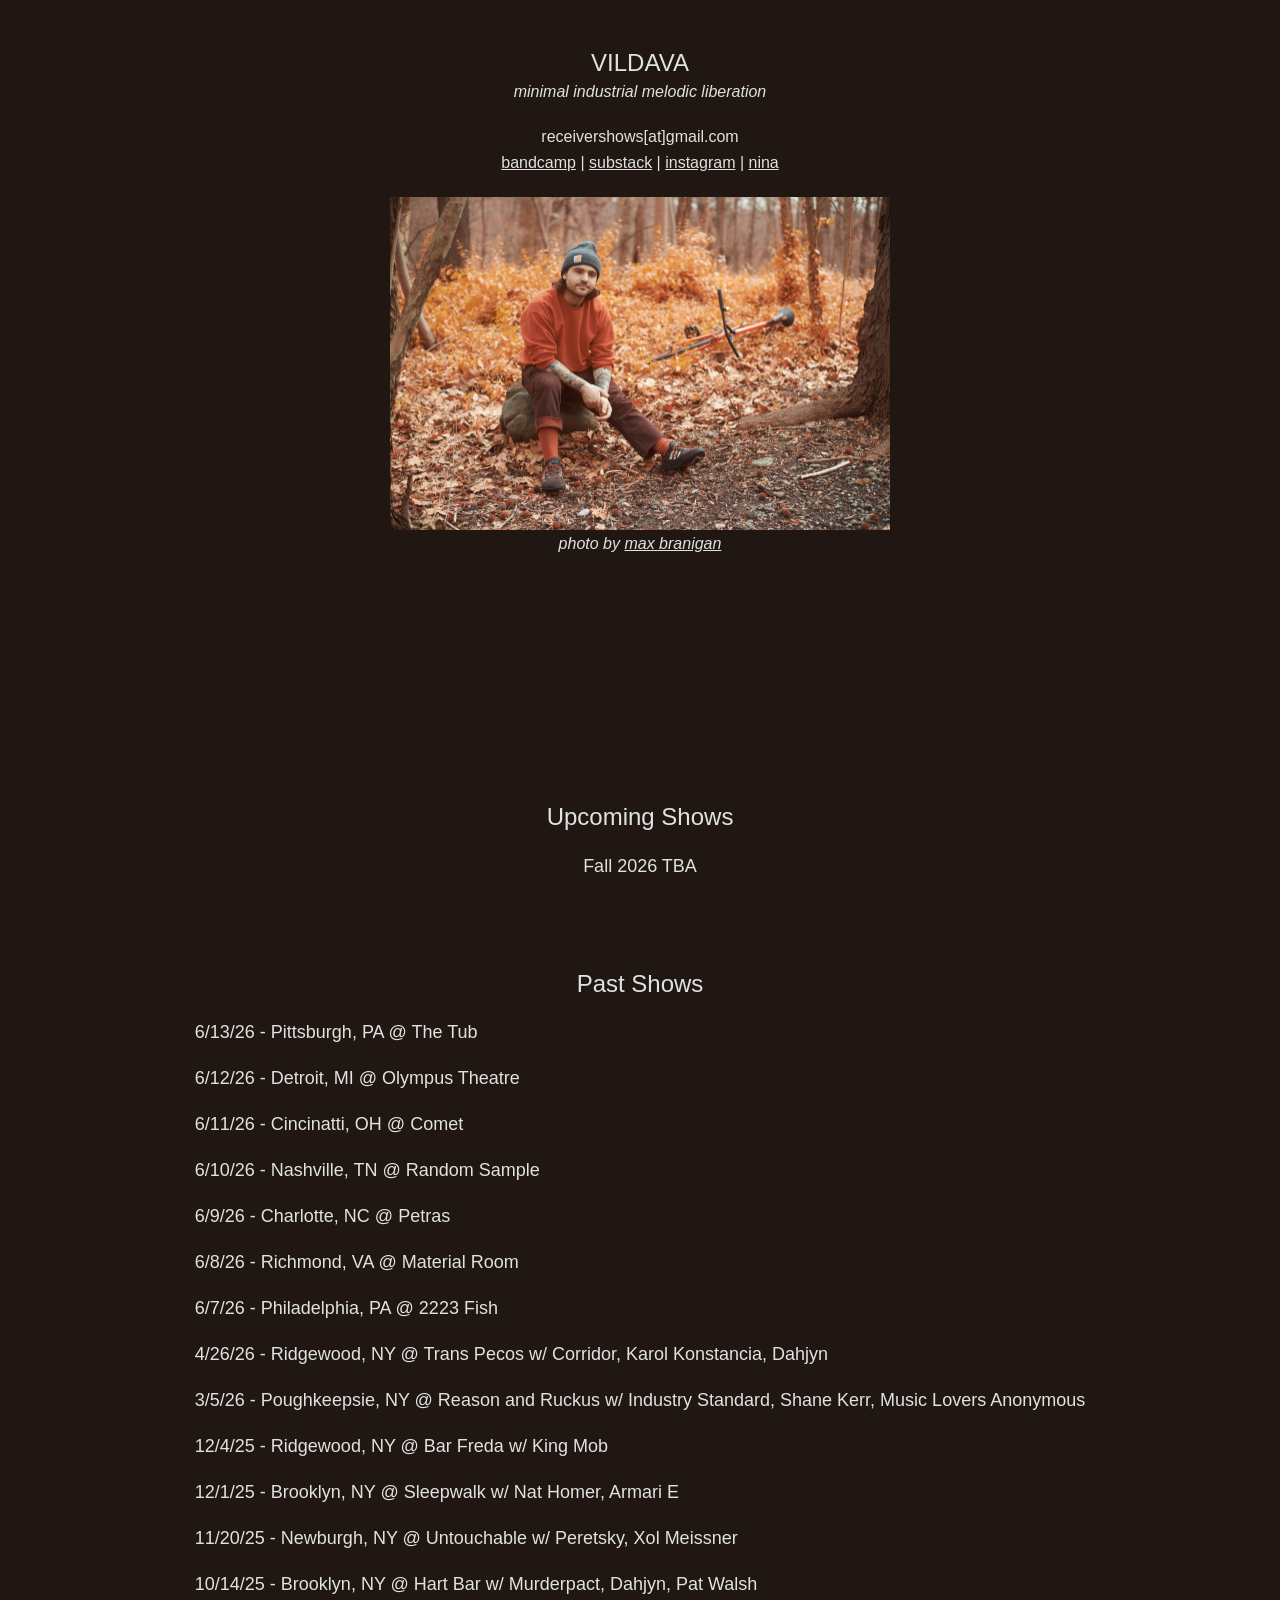
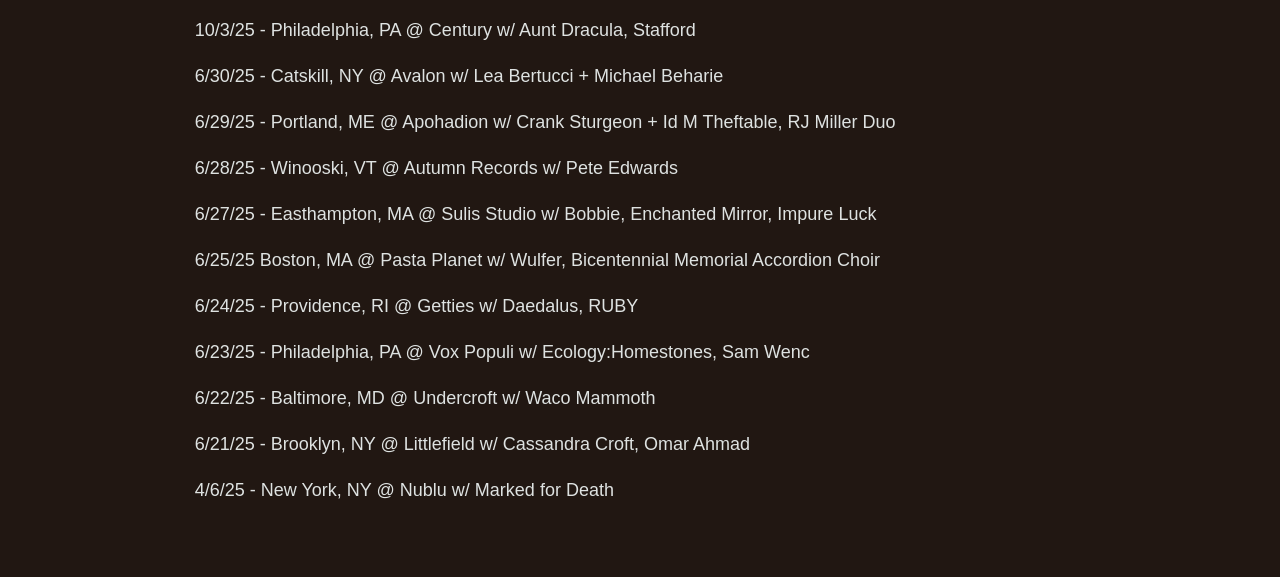
==== index.html @ 1440c385 "Update index.html" ====
<!DOCTYPE html>
<html lang="en">

<head>
    <meta charset="UTF-8">
    <meta name="viewport" content="width=device-width, initial-scale=1.0">
    <title>Vildava</title>
    <link rel="stylesheet" href="styles.css">
</head>

<body>

    <main>
        <h1>VILDAVA</h1>
        <em>minimal industrial melodic liberation</em>
        <span>receivershows[at]gmail.com</span>
        <nav>
            <a target="_blank" href="https://vildava.bandcamp.com/">bandcamp</a> |  <a target="_blank" href="https://dwlawrence.substack.com/">substack</a> |  <a target="_blank" href="http://instagram.com/vildava_">instagram</a> | <a target="_blank" href="https://www.ninaprotocol.com/profiles/vildava">nina</a>
        </nav>
        <img id="banner-img" src="./DSC_4099.jpg" alt="a denny on a bike" />
        <em>photo by <a target="_blank" href="https://www.maxbranigan.com/">max branigan</a></em>


        <iframe style="border: 0; width: 70%; height: 120px;"
            src="https://bandcamp.com/EmbeddedPlayer/track=3223987806/size=large/bgcol=333333/linkcol=ffffff/tracklist=false/artwork=small/transparent=true/"
            seamless><a href="https://vildava.bandcamp.com/track/13-shots">13 Shots by Vildava</a></iframe>


        <div id="tour-dates">
            <h1>Upcoming Shows</h1>
            <ul>
            <li>Fall 2026 TBA</li>
            </ul>

        </div>

      
        
        <div id="past-tour-dates">
            <h1>Past Shows</h1>
            <ul>
            <li>6/13/26 - Pittsburgh, PA @ The Tub</li>
            <li>6/12/26 - Detroit, MI @ Olympus Theatre</li>
            <li>6/11/26 - Cincinatti, OH @ Comet</li>
            <li>6/10/26 - Nashville, TN @ Random Sample</li>
            <li>6/9/26 - Charlotte, NC @ Petras</li>
            <li>6/8/26 - Richmond, VA @ Material Room</li>
            <li>6/7/26 - Philadelphia, PA @ 2223 Fish</li>
            <li>4/26/26 - Ridgewood, NY @ Trans Pecos w/ Corridor, Karol Konstancia, Dahjyn</li>
            <li>3/5/26 - Poughkeepsie, NY @ Reason and Ruckus w/ Industry Standard, Shane Kerr, Music Lovers Anonymous</li>
            <li>12/4/25 - Ridgewood, NY @ Bar Freda w/ King Mob</li>
            <li>12/1/25 - Brooklyn, NY @ Sleepwalk w/ Nat Homer, Armari E</li>
            <li>11/20/25 - Newburgh, NY @ Untouchable w/ Peretsky, Xol Meissner</li>
            <li>10/14/25 - Brooklyn, NY @ Hart Bar w/ Murderpact, Dahjyn, Pat Walsh</li>
            <li>10/3/25 - Philadelphia, PA @ Century w/ Aunt Dracula, Stafford</li>
            <li>6/30/25 - Catskill, NY @ Avalon w/ Lea Bertucci + Michael Beharie</li>
            <li>6/29/25 - Portland, ME @ Apohadion w/ Crank Sturgeon + Id M Theftable, RJ Miller Duo</li>
            <li>6/28/25 - Winooski, VT @ Autumn Records w/ Pete Edwards</li>
            <li>6/27/25 - Easthampton, MA @ Sulis Studio w/ Bobbie, Enchanted Mirror, Impure Luck</li>
            <li>6/25/25 Boston, MA @ Pasta Planet w/ Wulfer, Bicentennial Memorial Accordion Choir</li>
            <li>6/24/25 - Providence, RI @ Getties w/ Daedalus, RUBY</li>
            <li>6/23/25 - Philadelphia, PA @ Vox Populi w/ Ecology:Homestones, Sam Wenc</li>
            <li>6/22/25 - Baltimore, MD @ Undercroft w/ Waco Mammoth</li>
            <li>6/21/25 - Brooklyn, NY @ Littlefield w/ Cassandra Croft, Omar Ahmad</li>
            <li>4/6/25 - New York, NY @ Nublu w/ Marked for Death</li>
            </ul>

        </div>
        
     

    </main>

</body>

</html>
---- styles.css ----
:root{
    --red: #a14f3a;
    --white: #dee2e1;
    --black:#211712;
    --font-body: 18px;
    --font-large: 24px;
    --font-small: 16px;
    --space: 25px;
    --font-family: Arial, sans-serif;
}

main{
    max-width: 900px;
    padding: var(--space);
    margin:0 auto;
    text-align: center;
}

h1{
    font-weight: normal;
    font-size: var(--font-large);
    margin-bottom: calc(var(--space)/4);
}
h1 + em{
    font-size: var(--font-small);
    display: block;
    margin-bottom: var(--space);
}
h1 + em + span{
    font-size: var(--font-small);
    margin-bottom:0;
}
nav{
    font-size: var(--font-small);
    margin-top: calc(var(--space)/4);
    margin-bottom: var(--space);
}
a, a:link, a:visited{
    color: var(--white);
}
body{
    background-color: var(--black);
    color: var(--white);
    font-size: var(--font-body);
    font-family: var(--font-family);
}

#banner-img{
    width: 500px;
     margin: 0 auto;
     display: block;
     max-width: 100%;
     margin-bottom: 5px;

}
#banner-img + em{
    display: block;
    font-size: var(--font-small);
    position: relative;
    margin-bottom: var(--space);
}
#banner-img + em {
    display: block;
    margin-bottom: calc(var(--space) * 2);
    font-size: var(--font-small);
    position: relative;
}
iframe{
    margin: 0 auto;
    text-align: center;
    margin-bottom: var(--space);
}
#tour-dates, #past-tour-dates{
    margin-top: calc(var(--space) * 2);
}
#tour-dates ul, #past-tour-dates ul{
    text-align: left;
    display: inline-block;
    list-style-type: none;
    padding-left: 0;
}
#tour-dates ul li, #past-tour-dates ul li{
    padding-bottom: var(--space);
}

body.death-content p{
    text-align: left;
}
body.death-content img{
    width: 500px;
    max-width: 100%;
}
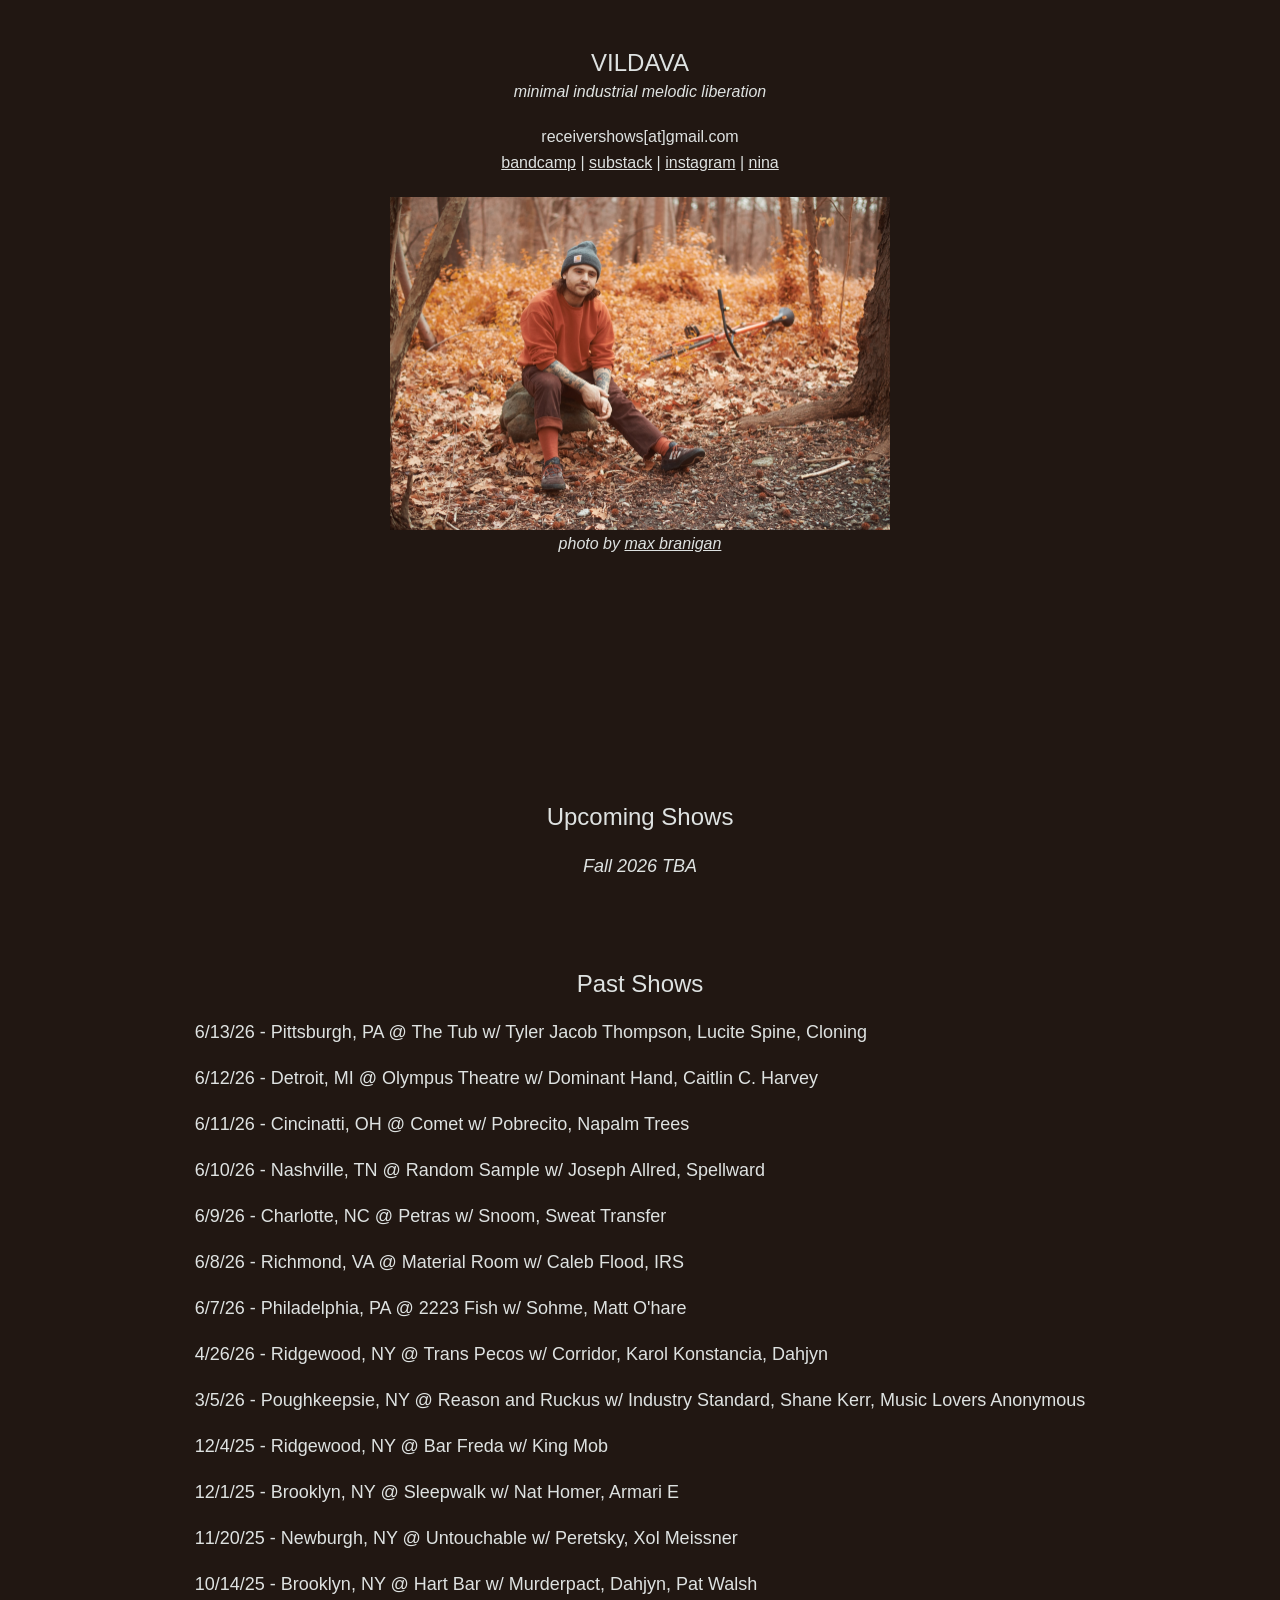
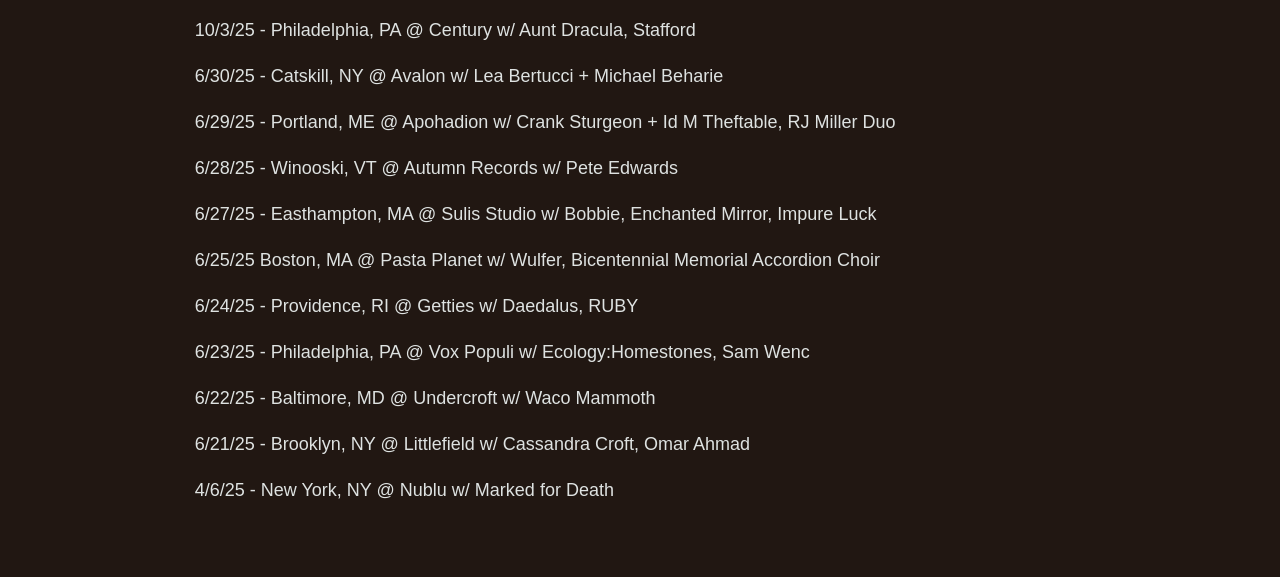
==== commit 2ea6d68b: "Update index.html" ====
--- a/index.html
+++ b/index.html
@@ -29,7 +29,7 @@
         <div id="tour-dates">
             <h1>Upcoming Shows</h1>
             <ul>
-            <li>Fall 2026 TBA</li>
+            <li><i>Fall 2026 TBA</i></li>
             </ul>
 
         </div>
@@ -39,13 +39,13 @@
         <div id="past-tour-dates">
             <h1>Past Shows</h1>
             <ul>
-            <li>6/13/26 - Pittsburgh, PA @ The Tub</li>
-            <li>6/12/26 - Detroit, MI @ Olympus Theatre</li>
-            <li>6/11/26 - Cincinatti, OH @ Comet</li>
-            <li>6/10/26 - Nashville, TN @ Random Sample</li>
-            <li>6/9/26 - Charlotte, NC @ Petras</li>
-            <li>6/8/26 - Richmond, VA @ Material Room</li>
-            <li>6/7/26 - Philadelphia, PA @ 2223 Fish</li>
+            <li>6/13/26 - Pittsburgh, PA @ The Tub w/ Tyler Jacob Thompson, Lucite Spine, Cloning</li>
+            <li>6/12/26 - Detroit, MI @ Olympus Theatre w/ Dominant Hand, Caitlin C. Harvey</li>
+            <li>6/11/26 - Cincinatti, OH @ Comet w/ Pobrecito, Napalm Trees</li>
+            <li>6/10/26 - Nashville, TN @ Random Sample w/ Joseph Allred, Spellward</li>
+            <li>6/9/26 - Charlotte, NC @ Petras w/ Snoom, Sweat Transfer</li>
+            <li>6/8/26 - Richmond, VA @ Material Room w/ Caleb Flood, IRS</li>
+            <li>6/7/26 - Philadelphia, PA @ 2223 Fish w/ Sohme, Matt O'hare</li>
             <li>4/26/26 - Ridgewood, NY @ Trans Pecos w/ Corridor, Karol Konstancia, Dahjyn</li>
             <li>3/5/26 - Poughkeepsie, NY @ Reason and Ruckus w/ Industry Standard, Shane Kerr, Music Lovers Anonymous</li>
             <li>12/4/25 - Ridgewood, NY @ Bar Freda w/ King Mob</li>
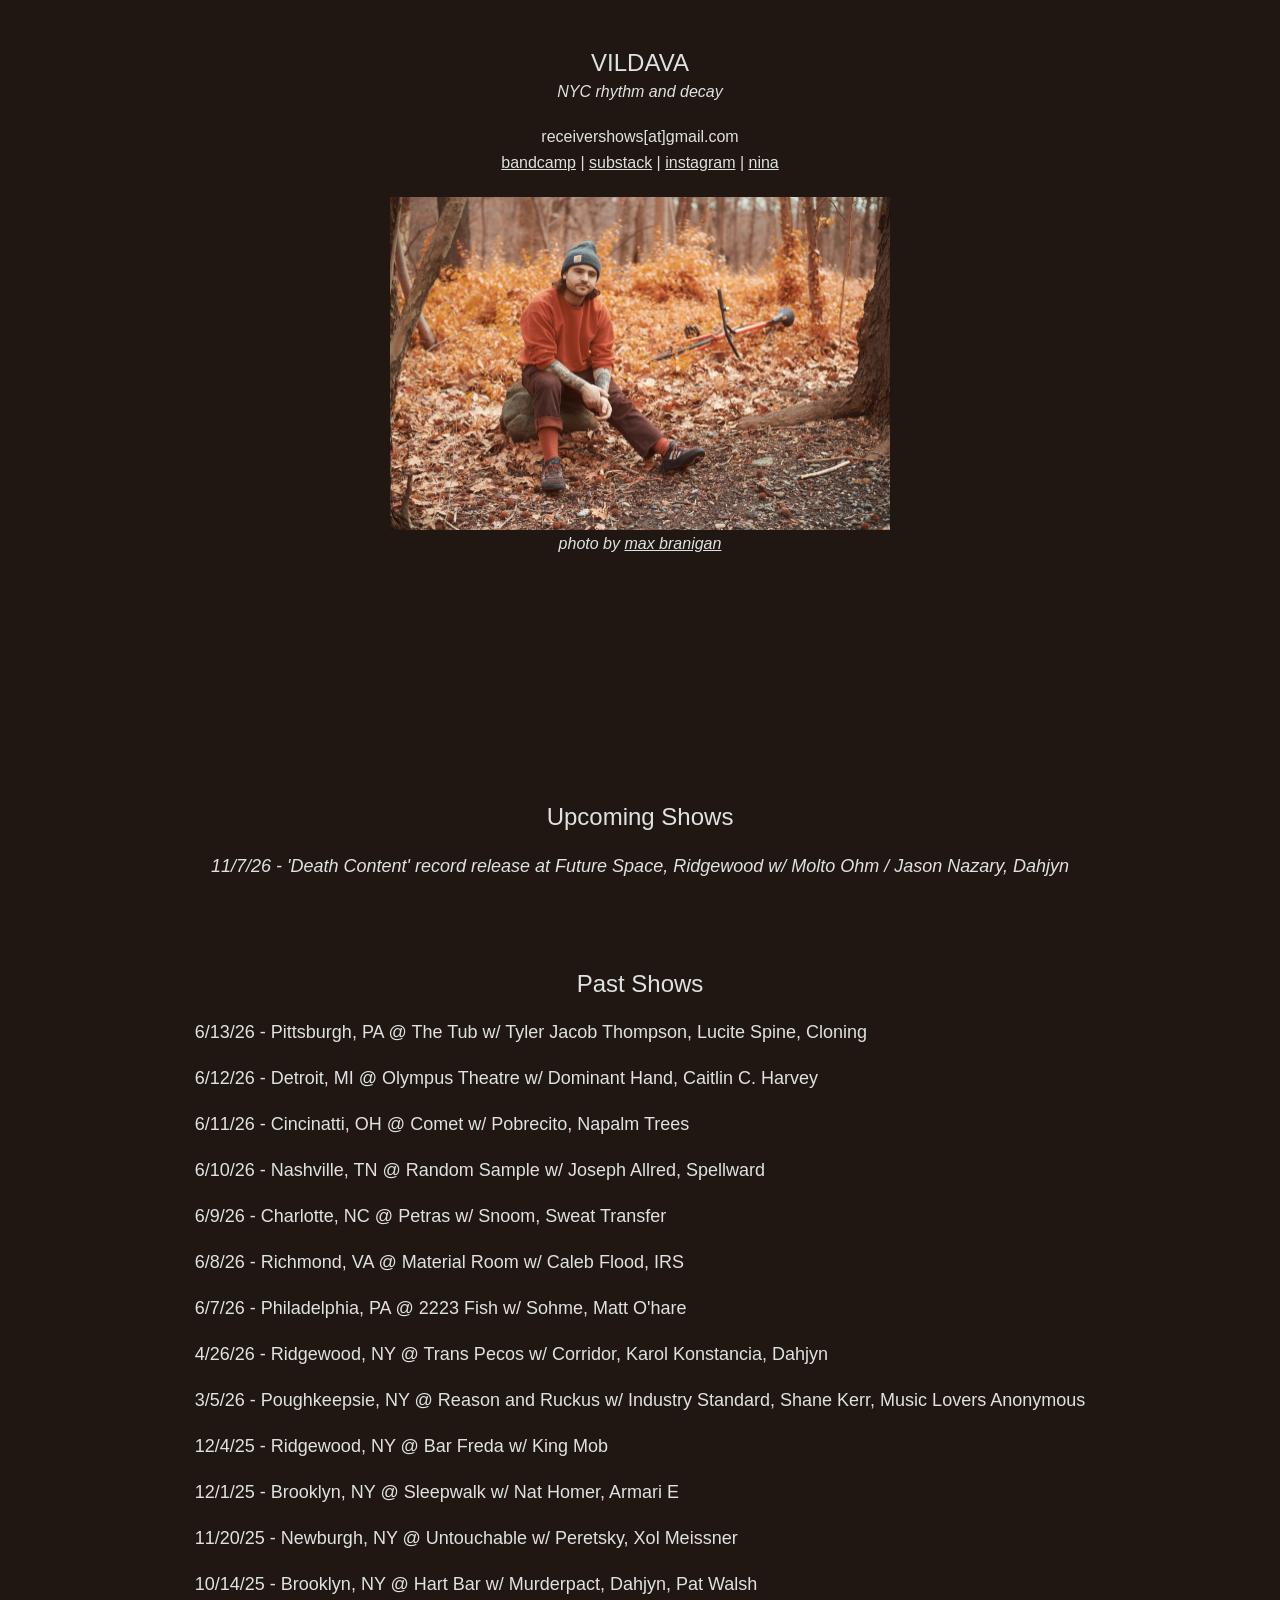
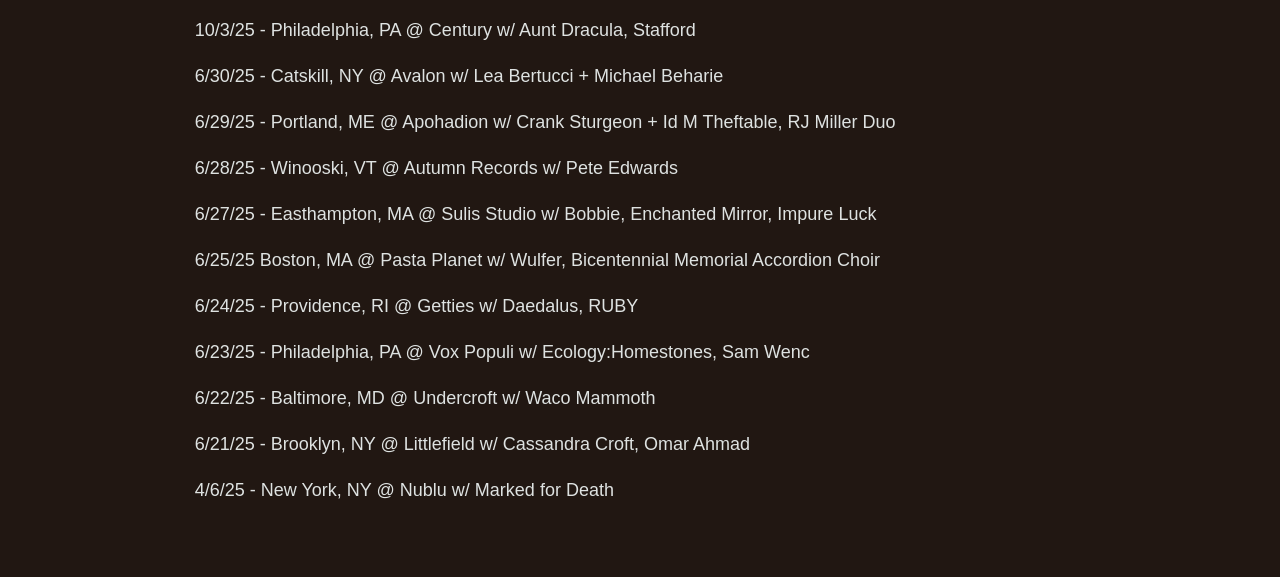
==== commit 8135c38d: "Update index.html" ====
--- a/index.html
+++ b/index.html
@@ -12,7 +12,7 @@
 
     <main>
         <h1>VILDAVA</h1>
-        <em>minimal industrial melodic liberation</em>
+        <em>NYC rhythm and decay</em>
         <span>receivershows[at]gmail.com</span>
         <nav>
             <a target="_blank" href="https://vildava.bandcamp.com/">bandcamp</a> |  <a target="_blank" href="https://dwlawrence.substack.com/">substack</a> |  <a target="_blank" href="http://instagram.com/vildava_">instagram</a> | <a target="_blank" href="https://www.ninaprotocol.com/profiles/vildava">nina</a>
@@ -29,7 +29,7 @@
         <div id="tour-dates">
             <h1>Upcoming Shows</h1>
             <ul>
-            <li><i>Fall 2026 TBA</i></li>
+            <li><i>11/7/26 - 'Death Content' record release at Future Space, Ridgewood w/ Molto Ohm / Jason Nazary, Dahjyn</i></li>
             </ul>
 
         </div>
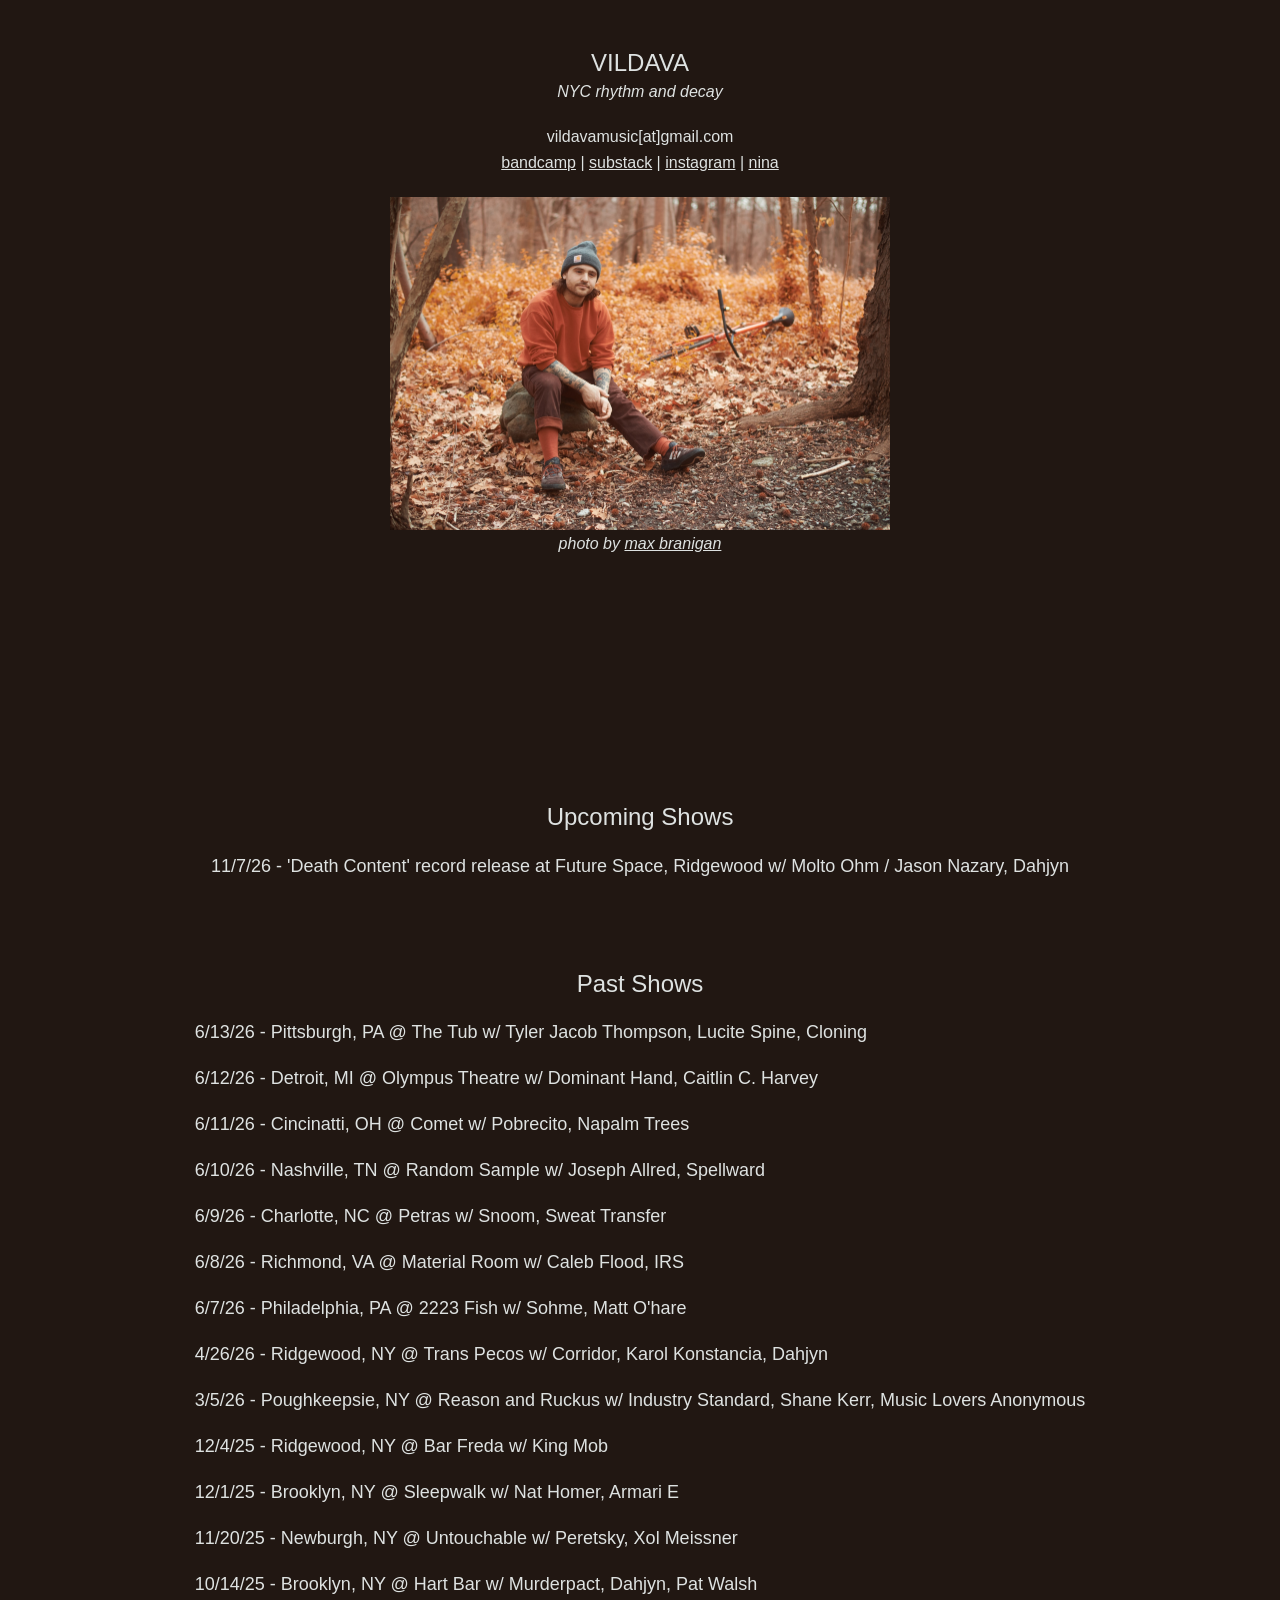
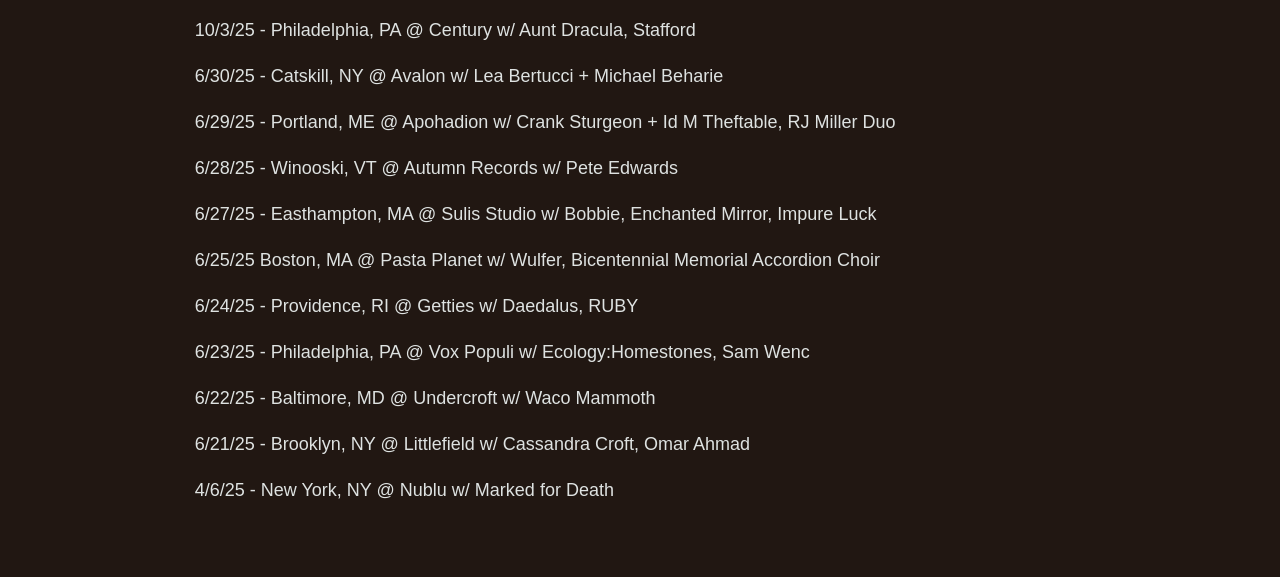
==== commit 086b5d8b: "Update index.html" ====
--- a/index.html
+++ b/index.html
@@ -13,7 +13,7 @@
     <main>
         <h1>VILDAVA</h1>
         <em>NYC rhythm and decay</em>
-        <span>receivershows[at]gmail.com</span>
+        <span>vildavamusic[at]gmail.com</span>
         <nav>
             <a target="_blank" href="https://vildava.bandcamp.com/">bandcamp</a> |  <a target="_blank" href="https://dwlawrence.substack.com/">substack</a> |  <a target="_blank" href="http://instagram.com/vildava_">instagram</a> | <a target="_blank" href="https://www.ninaprotocol.com/profiles/vildava">nina</a>
         </nav>
@@ -29,7 +29,7 @@
         <div id="tour-dates">
             <h1>Upcoming Shows</h1>
             <ul>
-            <li><i>11/7/26 - 'Death Content' record release at Future Space, Ridgewood w/ Molto Ohm / Jason Nazary, Dahjyn</i></li>
+            <li>11/7/26 - 'Death Content' record release at Future Space, Ridgewood w/ Molto Ohm / Jason Nazary, Dahjyn</li>
             </ul>
 
         </div>
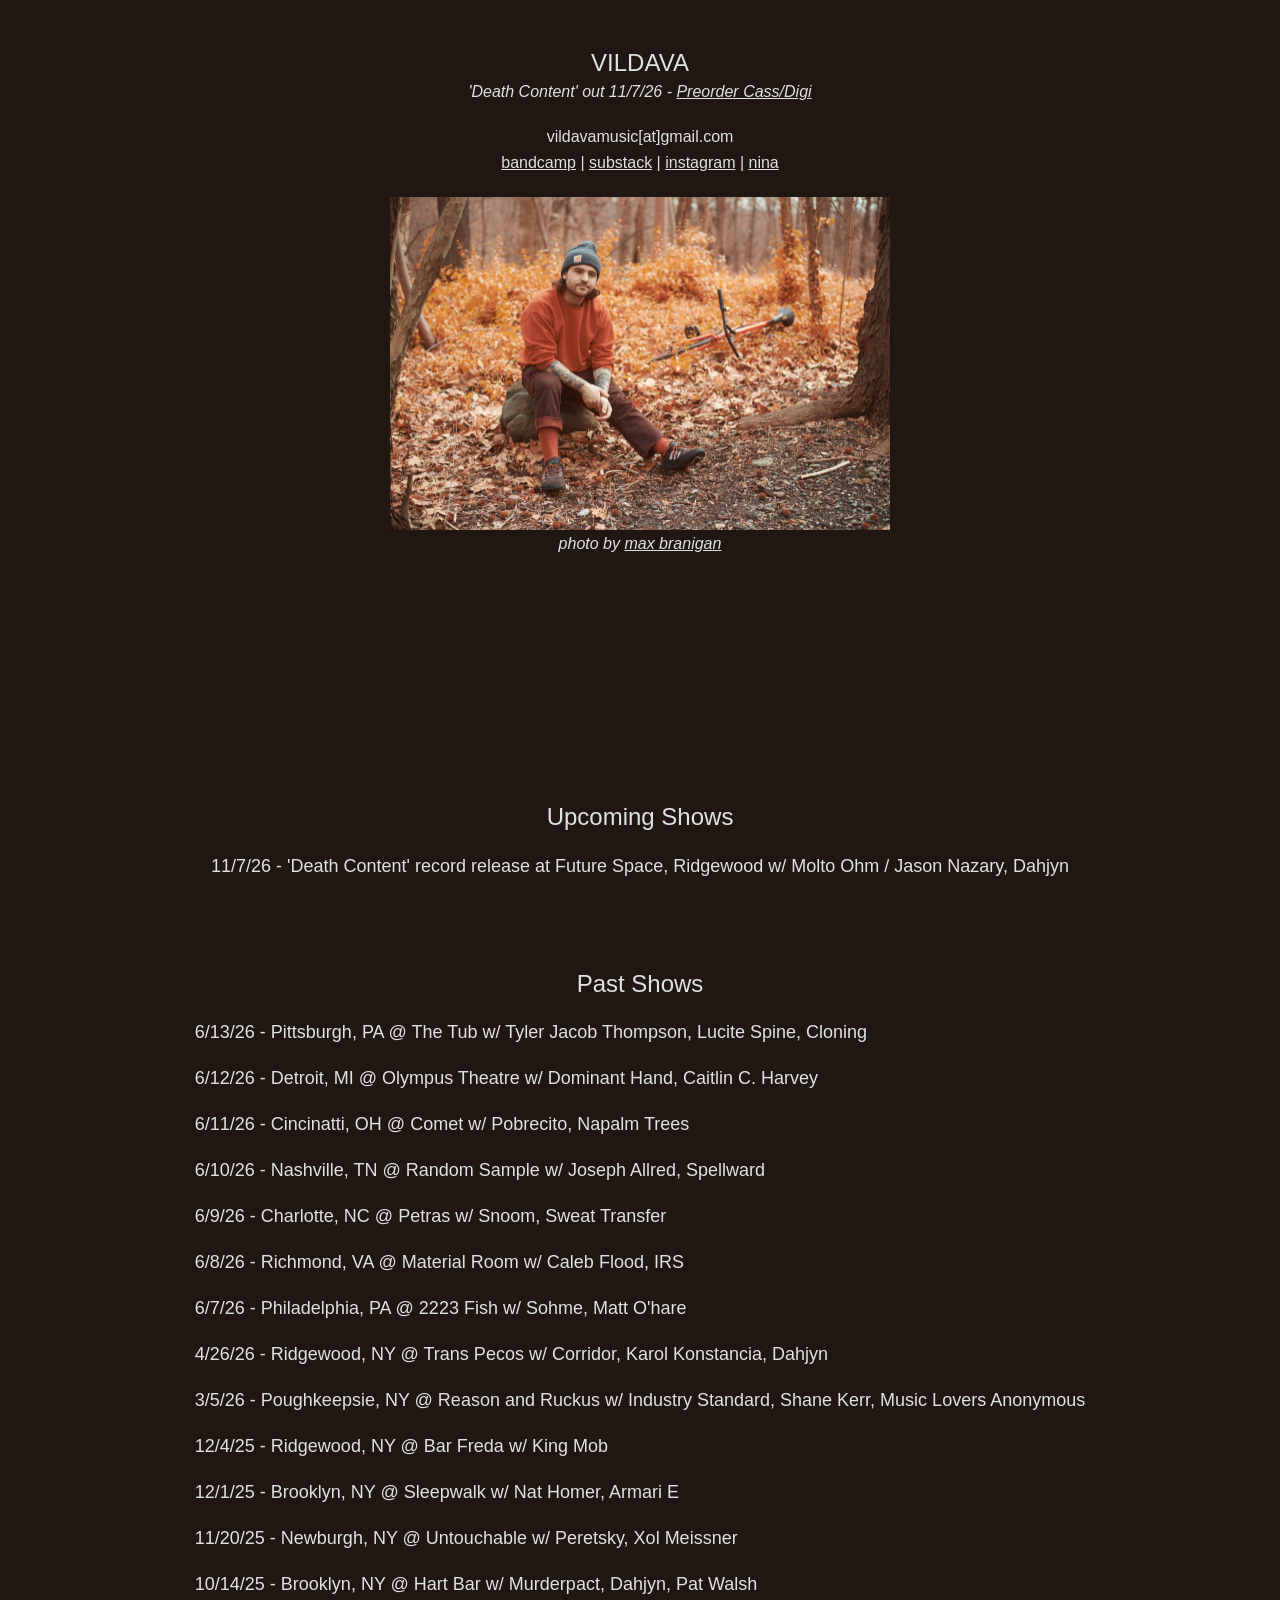
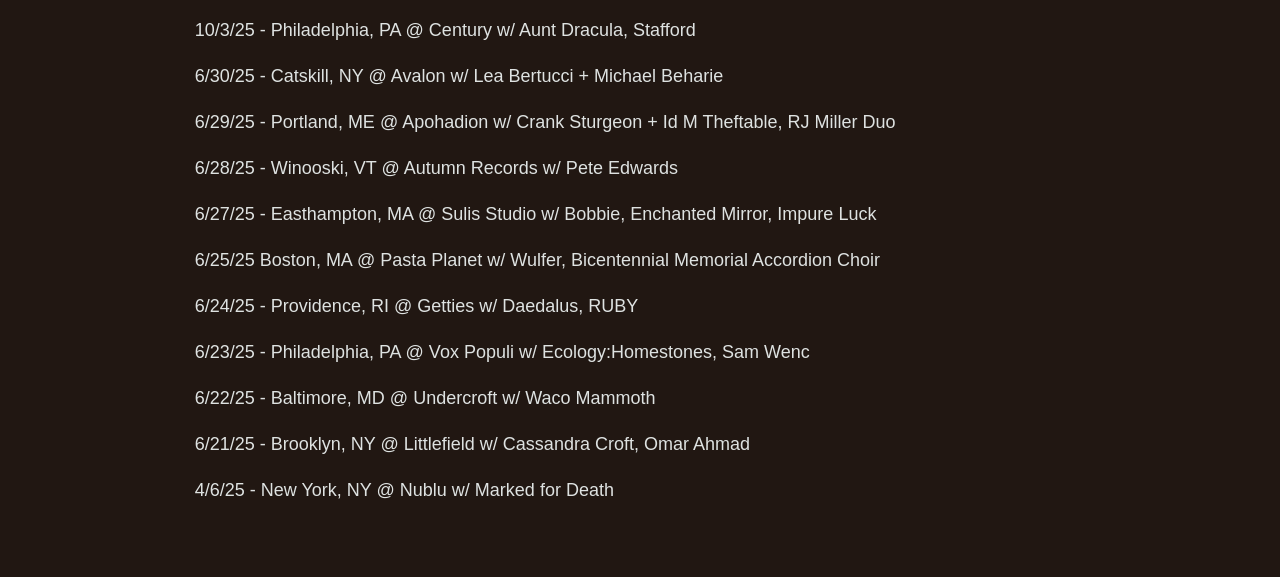
==== commit 7a503008: "Update index.html" ====
--- a/index.html
+++ b/index.html
@@ -12,7 +12,7 @@
 
     <main>
         <h1>VILDAVA</h1>
-        <em>NYC rhythm and decay</em>
+        <em>'Death Content' out 11/7/26 - <a href="http://vildava.bandcamp.com">Preorder Cass/Digi</a></em>
         <span>vildavamusic[at]gmail.com</span>
         <nav>
             <a target="_blank" href="https://vildava.bandcamp.com/">bandcamp</a> |  <a target="_blank" href="https://dwlawrence.substack.com/">substack</a> |  <a target="_blank" href="http://instagram.com/vildava_">instagram</a> | <a target="_blank" href="https://www.ninaprotocol.com/profiles/vildava">nina</a>
@@ -20,10 +20,8 @@
         <img id="banner-img" src="./DSC_4099.jpg" alt="a denny on a bike" />
         <em>photo by <a target="_blank" href="https://www.maxbranigan.com/">max branigan</a></em>
 
-
-        <iframe style="border: 0; width: 70%; height: 120px;"
-            src="https://bandcamp.com/EmbeddedPlayer/track=3223987806/size=large/bgcol=333333/linkcol=ffffff/tracklist=false/artwork=small/transparent=true/"
-            seamless><a href="https://vildava.bandcamp.com/track/13-shots">13 Shots by Vildava</a></iframe>
+        
+        <iframe style="border: 0; width: 70%; height: 120px;" src="https://bandcamp.com/EmbeddedPlayer/album=3123385500/size=large/bgcol=333333/linkcol=0f91ff/tracklist=false/artwork=small/track=3375423872/transparent=true/" seamless><a href="https://vildava.bandcamp.com/album/death-content">Death Content by Vildava</a></iframe>
 
 
         <div id="tour-dates">
